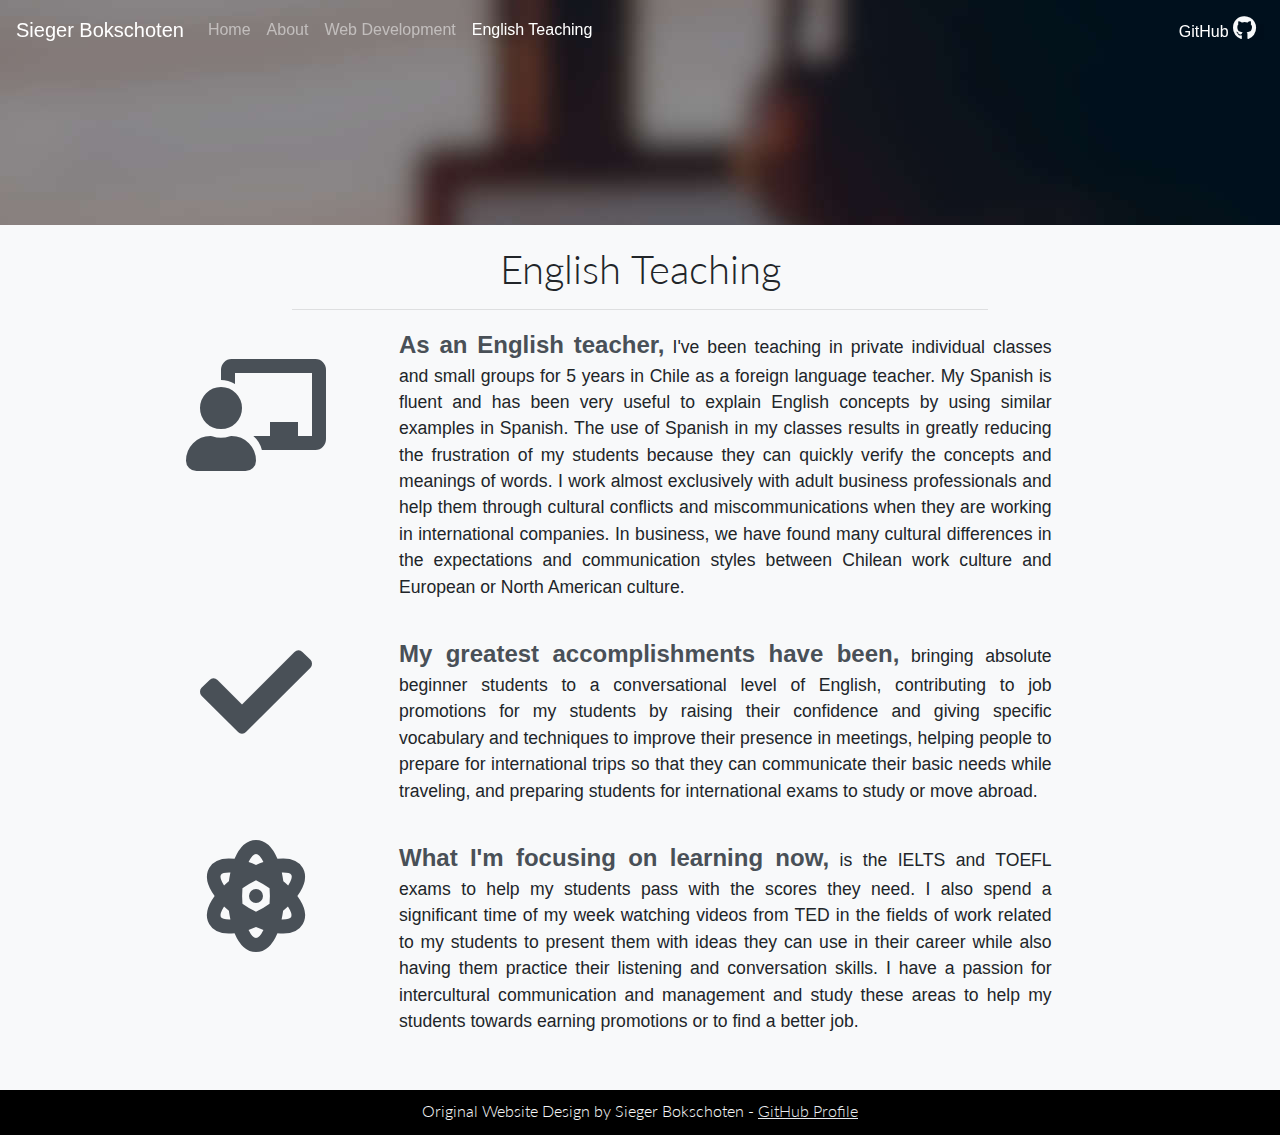
==== english.html @ fb2f5c17 "Open Graph meta tags added" ====
<!DOCTYPE html>
<html lang="en">
<head>
  <!-- Global site tag (gtag.js) - Google Analytics -->
<script async src="https://www.googletagmanager.com/gtag/js?id=UA-138992277-1"></script>
<script>
  window.dataLayer = window.dataLayer || [];
  function gtag(){dataLayer.push(arguments);}
  gtag('js', new Date());

  gtag('config', 'UA-138992277-1');
</script>
  <meta property="og:title" content="Sieger.Dev | English Teaching">
  <meta property="og:image" content="/assets/social-screenshot-1250x635.jpg">
  <meta property="og:description" content="Learn about what Sieger Bokschoten does related to English teaching as a foreign language in Santiago, Chile.">
  <meta property="og:url" content="https://sieger.dev/english.html">
  <meta name="description" content="Learn about what Sieger Bokschoten does related to English teaching as a foreign language in Santiago, Chile.">
  <meta charset="UTF-8">
  <meta name="viewport" content="width=device-width, initial-scale=1.0">
  <meta http-equiv="X-UA-Compatible" content="ie=edge">
  <link href="https://fonts.googleapis.com/css?family=Lato" rel="stylesheet">
  <link rel="stylesheet" href="css/style.min.css">
  <title>Sieger.Dev | English Teaching</title>
</head>
<body>
  
<nav class="navbar navbar-expand-md navbar-dark fixed-top">
  <a class="navbar-brand" href="#">Sieger Bokschoten</a>
  <button class="navbar-toggler" type="button" data-toggle="collapse" data-target="#navbarSupportedContent" aria-controls="navbarSupportedContent" aria-expanded="false" aria-label="Toggle navigation">
    <span class="navbar-toggler-icon"></span>
  </button>

  <div class="collapse navbar-collapse" id="navbarSupportedContent">
    <ul class="navbar-nav mr-auto">
      <li class="nav-item">
        <a class="nav-link" href="index.html">Home</a>
      </li>
      <li class="nav-item">
        <a class="nav-link" href="index.html#about">About</a>
      </li>
      <li class="nav-item">
        <a href="web.html" class="nav-link">Web Development</a>
      </li>
      <li class="nav-item active">
        <a href="english.html" class="nav-link">English Teaching <span class="sr-only">(current)</span></a>
      </li>
    </ul>
    <ul class="navbar-nav">
        <li class="nav-item">
            <a href="https://github.com/sieger1010" class="nav-link active" target="blank">GitHub <i class="fab fa-github"></i></a>
        </li>
      </ul>
  </div>
</nav>

<section class="banner">
</section>
<section>
  <div class="container-fluid">
    <div class="row">
      <div class="col text-center">
        <h1>English Teaching</h1>
        <hr>
      </div>
    </div>
    <div class="row englishRow">
      <div class="col-md-3 text-center">
          <i class="fas fa-chalkboard-teacher iconAnimation" id="chalkboard"></i>
      </div>
      <div class="col-md-8 text-justify textAnimation">
        <p><span>As an English teacher,</span> I've been teaching in private individual classes and small groups for 5 years in Chile as a foreign language teacher. My Spanish is fluent and has been very useful to explain English concepts by using similar examples in Spanish. The use of Spanish in my classes results in greatly reducing the frustration of my students because they can quickly verify the concepts and meanings of words. I work almost exclusively with adult business professionals and help them through cultural conflicts and miscommunications when they are working in international companies. In business, we have found many cultural differences in the expectations and communication styles between Chilean work culture and European or North American culture.</p>
      </div>
    </div>
    <div class="row englishRow">
      <div class="col-md-3 text-center">
          <i class="fas fa-check iconAnimation2"></i>
      </div>
      <div class="col-md-8 text-justify textAnimation">
        <p><span>My greatest accomplishments have been,</span> bringing absolute beginner students to a conversational level of English, contributing to job promotions for my students by raising their confidence and giving specific vocabulary and techniques to improve their presence in meetings, helping people to prepare for international trips so that they can communicate their basic needs while traveling, and preparing students for international exams to study or move abroad.</p>
      </div>
    </div>
    <div class="row englishRow">
      <div class="col-md-3 text-center">
          <i class="fas fa-atom iconAnimation3"></i>
      </div>
      <div class="col-md-8 text-justify textAnimation">
        <p><span>What I'm focusing on learning now,</span> is the IELTS and TOEFL exams to help my students pass with the scores they need. I also spend a significant time of my week watching videos from TED in the fields of work related to my students to present them with ideas they can use in their career while also having them practice their listening and conversation skills. I have a passion for intercultural communication and management and study these areas to help my students towards earning promotions or to find a better job.</p>
      </div>
    </div>
  </div>
</section>

<footer>Original Website Design by Sieger Bokschoten - <a href="https://github.com/sieger1010/" target="blank">GitHub Profile</a></footer>


<script rel="javascript" src="js/scripts.min.js"></script>
</body>
</html>
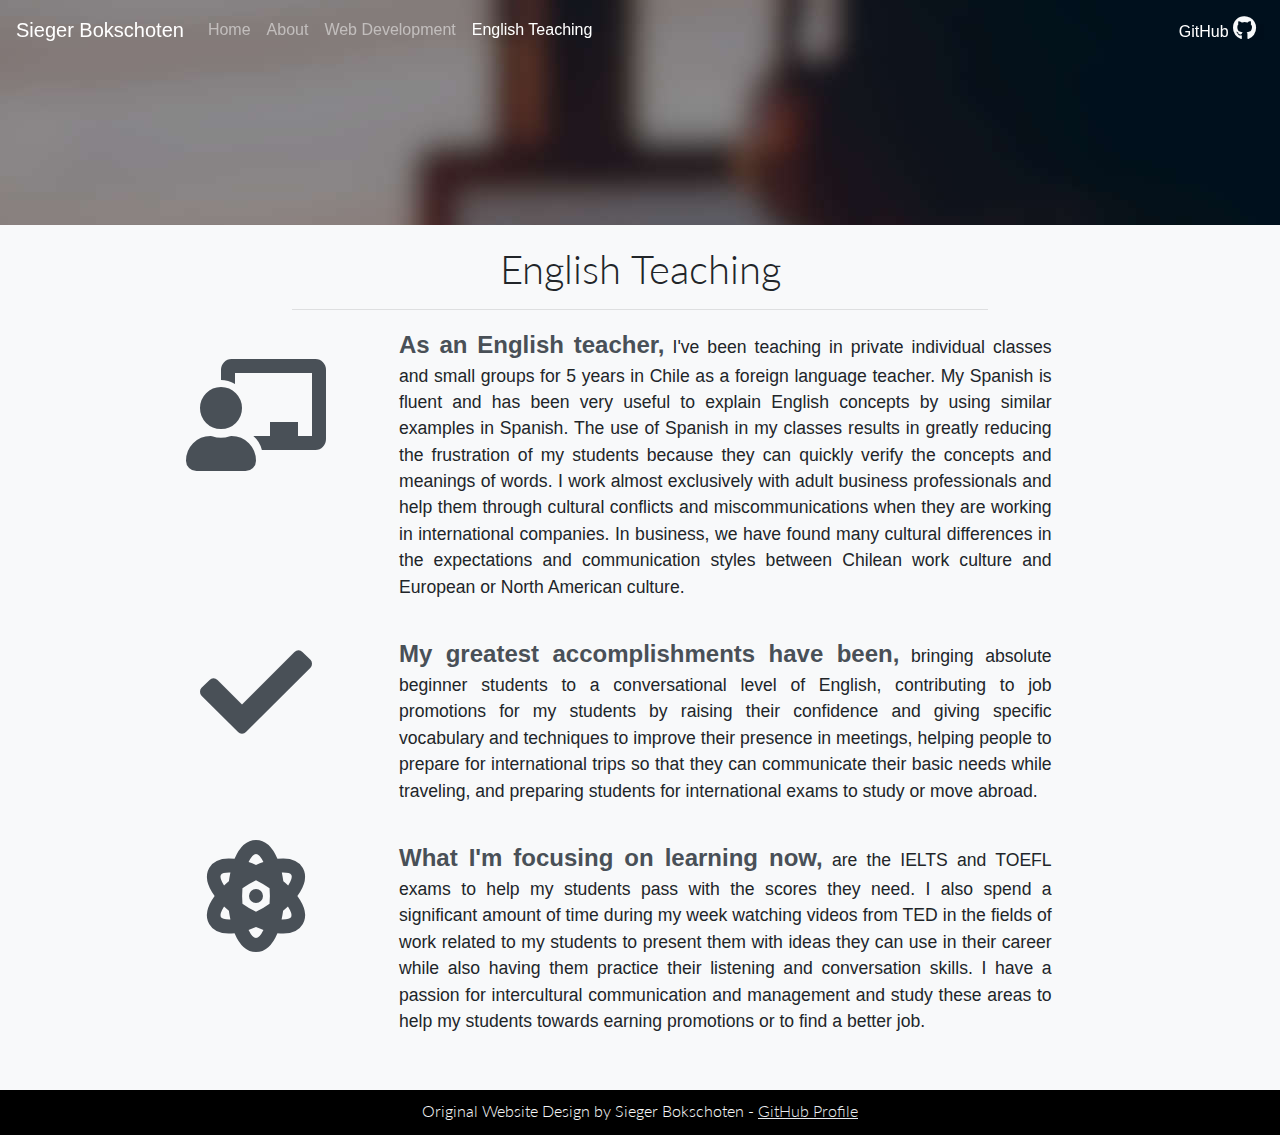
==== commit 45145913: "fixed typos on english.html" ====
--- a/english.html
+++ b/english.html
@@ -1,19 +1,19 @@
 <!DOCTYPE html>
 <html lang="en">
 <head>
-  <!-- Global site tag (gtag.js) - Google Analytics -->
-<script async src="https://www.googletagmanager.com/gtag/js?id=UA-138992277-1"></script>
-<script>
-  window.dataLayer = window.dataLayer || [];
-  function gtag(){dataLayer.push(arguments);}
-  gtag('js', new Date());
-
-  gtag('config', 'UA-138992277-1');
-</script>
+<!-- Google Tag Manager -->
+<script>(function(w,d,s,l,i){w[l]=w[l]||[];w[l].push({'gtm.start':
+    new Date().getTime(),event:'gtm.js'});var f=d.getElementsByTagName(s)[0],
+    j=d.createElement(s),dl=l!='dataLayer'?'&l='+l:'';j.async=true;j.src=
+    'https://www.googletagmanager.com/gtm.js?id='+i+dl;f.parentNode.insertBefore(j,f);
+    })(window,document,'script','dataLayer','GTM-5M2RMHF');</script>
+    <!-- End Google Tag Manager -->
   <meta property="og:title" content="Sieger.Dev | English Teaching">
   <meta property="og:image" content="/assets/social-screenshot-1250x635.jpg">
   <meta property="og:description" content="Learn about what Sieger Bokschoten does related to English teaching as a foreign language in Santiago, Chile.">
   <meta property="og:url" content="https://sieger.dev/english.html">
+  <meta property="og:type" content="website">
+  <meta property="fb:app_id" content="586503451851620">
   <meta name="description" content="Learn about what Sieger Bokschoten does related to English teaching as a foreign language in Santiago, Chile.">
   <meta charset="UTF-8">
   <meta name="viewport" content="width=device-width, initial-scale=1.0">
@@ -23,6 +23,10 @@
   <title>Sieger.Dev | English Teaching</title>
 </head>
 <body>
+  <!-- Google Tag Manager (noscript) -->
+<noscript><iframe src="https://www.googletagmanager.com/ns.html?id=GTM-5M2RMHF"
+  height="0" width="0" style="display:none;visibility:hidden"></iframe></noscript>
+  <!-- End Google Tag Manager (noscript) -->
   
 <nav class="navbar navbar-expand-md navbar-dark fixed-top">
   <a class="navbar-brand" href="#">Sieger Bokschoten</a>
@@ -84,7 +88,7 @@
           <i class="fas fa-atom iconAnimation3"></i>
       </div>
       <div class="col-md-8 text-justify textAnimation">
-        <p><span>What I'm focusing on learning now,</span> is the IELTS and TOEFL exams to help my students pass with the scores they need. I also spend a significant time of my week watching videos from TED in the fields of work related to my students to present them with ideas they can use in their career while also having them practice their listening and conversation skills. I have a passion for intercultural communication and management and study these areas to help my students towards earning promotions or to find a better job.</p>
+        <p><span>What I'm focusing on learning now,</span> are the IELTS and TOEFL exams to help my students pass with the scores they need. I also spend a significant amount of time during my week watching videos from TED in the fields of work related to my students to present them with ideas they can use in their career while also having them practice their listening and conversation skills. I have a passion for intercultural communication and management and study these areas to help my students towards earning promotions or to find a better job.</p>
       </div>
     </div>
   </div>
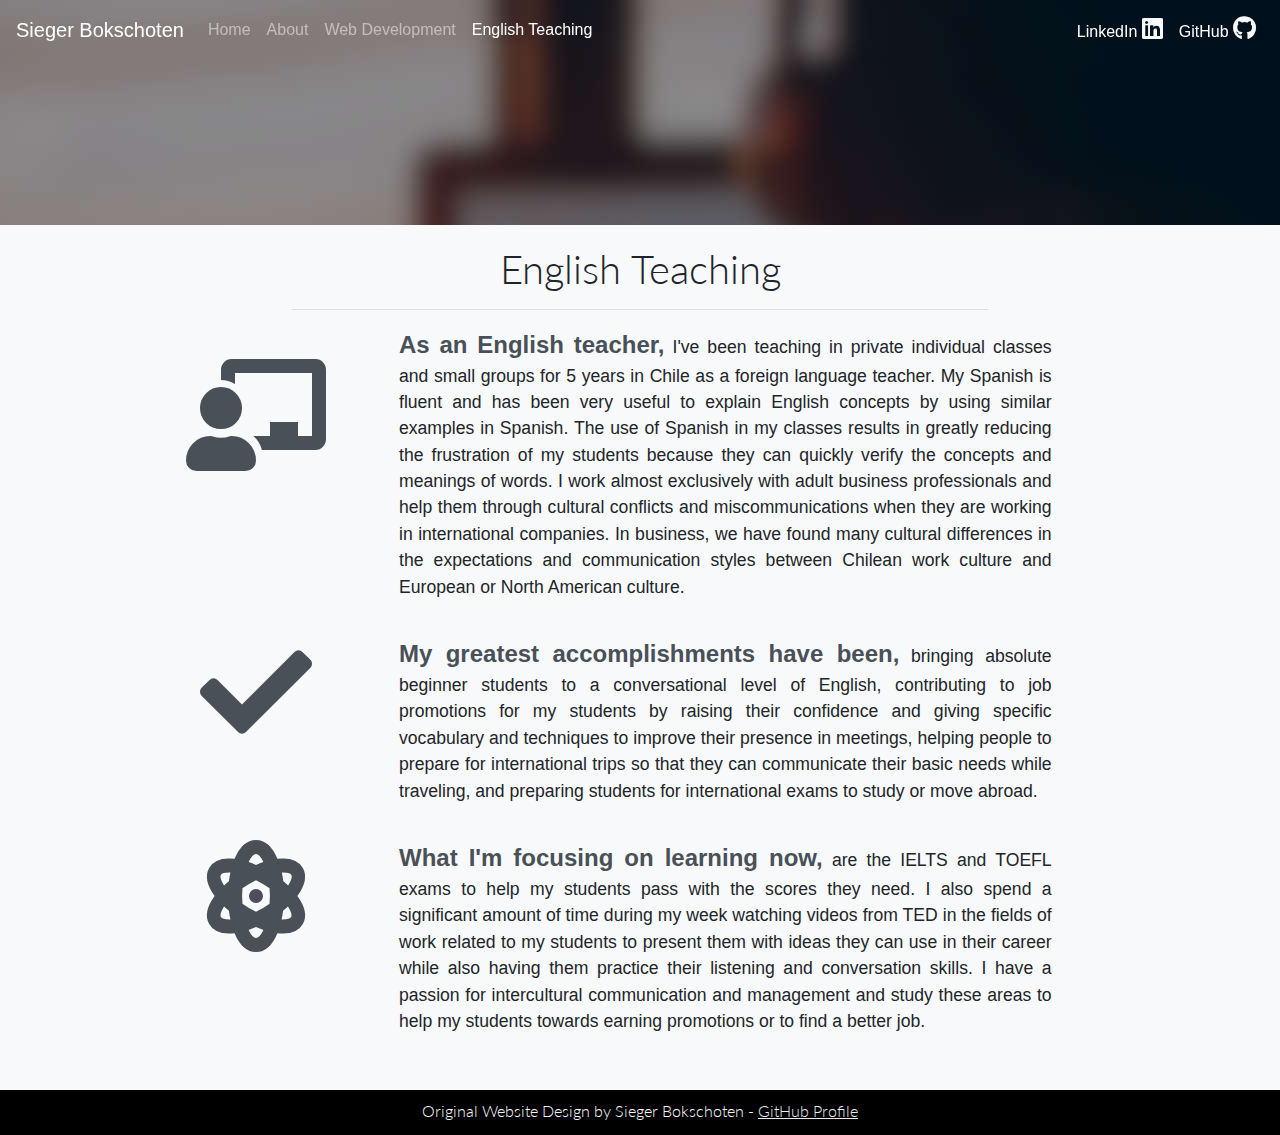
==== commit b1269e25: "Added LinkedIn to navigation and made some text changes on web.html" ====
--- a/english.html
+++ b/english.html
@@ -9,7 +9,7 @@
     })(window,document,'script','dataLayer','GTM-5M2RMHF');</script>
     <!-- End Google Tag Manager -->
   <meta property="og:title" content="Sieger.Dev | English Teaching">
-  <meta property="og:image" content="/assets/social-screenshot-1250x635.jpg">
+  <meta property="og:image" content="/assets/social-screenshot-1200x721.jpg">
   <meta property="og:description" content="Learn about what Sieger Bokschoten does related to English teaching as a foreign language in Santiago, Chile.">
   <meta property="og:url" content="https://sieger.dev/english.html">
   <meta property="og:type" content="website">
@@ -18,6 +18,7 @@
   <meta charset="UTF-8">
   <meta name="viewport" content="width=device-width, initial-scale=1.0">
   <meta http-equiv="X-UA-Compatible" content="ie=edge">
+  <link rel="shortcut icon" href="assets/SBLogo-32x32.png">
   <link href="https://fonts.googleapis.com/css?family=Lato" rel="stylesheet">
   <link rel="stylesheet" href="css/style.min.css">
   <title>Sieger.Dev | English Teaching</title>
@@ -28,7 +29,7 @@
   height="0" width="0" style="display:none;visibility:hidden"></iframe></noscript>
   <!-- End Google Tag Manager (noscript) -->
   
-<nav class="navbar navbar-expand-md navbar-dark fixed-top">
+<nav class="navbar navbar-expand-lg navbar-dark fixed-top">
   <a class="navbar-brand" href="#">Sieger Bokschoten</a>
   <button class="navbar-toggler" type="button" data-toggle="collapse" data-target="#navbarSupportedContent" aria-controls="navbarSupportedContent" aria-expanded="false" aria-label="Toggle navigation">
     <span class="navbar-toggler-icon"></span>
@@ -50,10 +51,13 @@
       </li>
     </ul>
     <ul class="navbar-nav">
-        <li class="nav-item">
-            <a href="https://github.com/sieger1010" class="nav-link active" target="blank">GitHub <i class="fab fa-github"></i></a>
-        </li>
-      </ul>
+      <li class="nav-item">
+        <a href="https://www.linkedin.com/in/sieger-bokschoten" class="nav-link active" target="blank">LinkedIn <i class="fab fa-linkedin"></i></a>
+      </li>
+      <li class="nav-item">
+        <a href="https://github.com/sieger1010" class="nav-link active" target="blank">GitHub <i class="fab fa-github"></i></a>
+      </li>
+    </ul>
   </div>
 </nav>
 
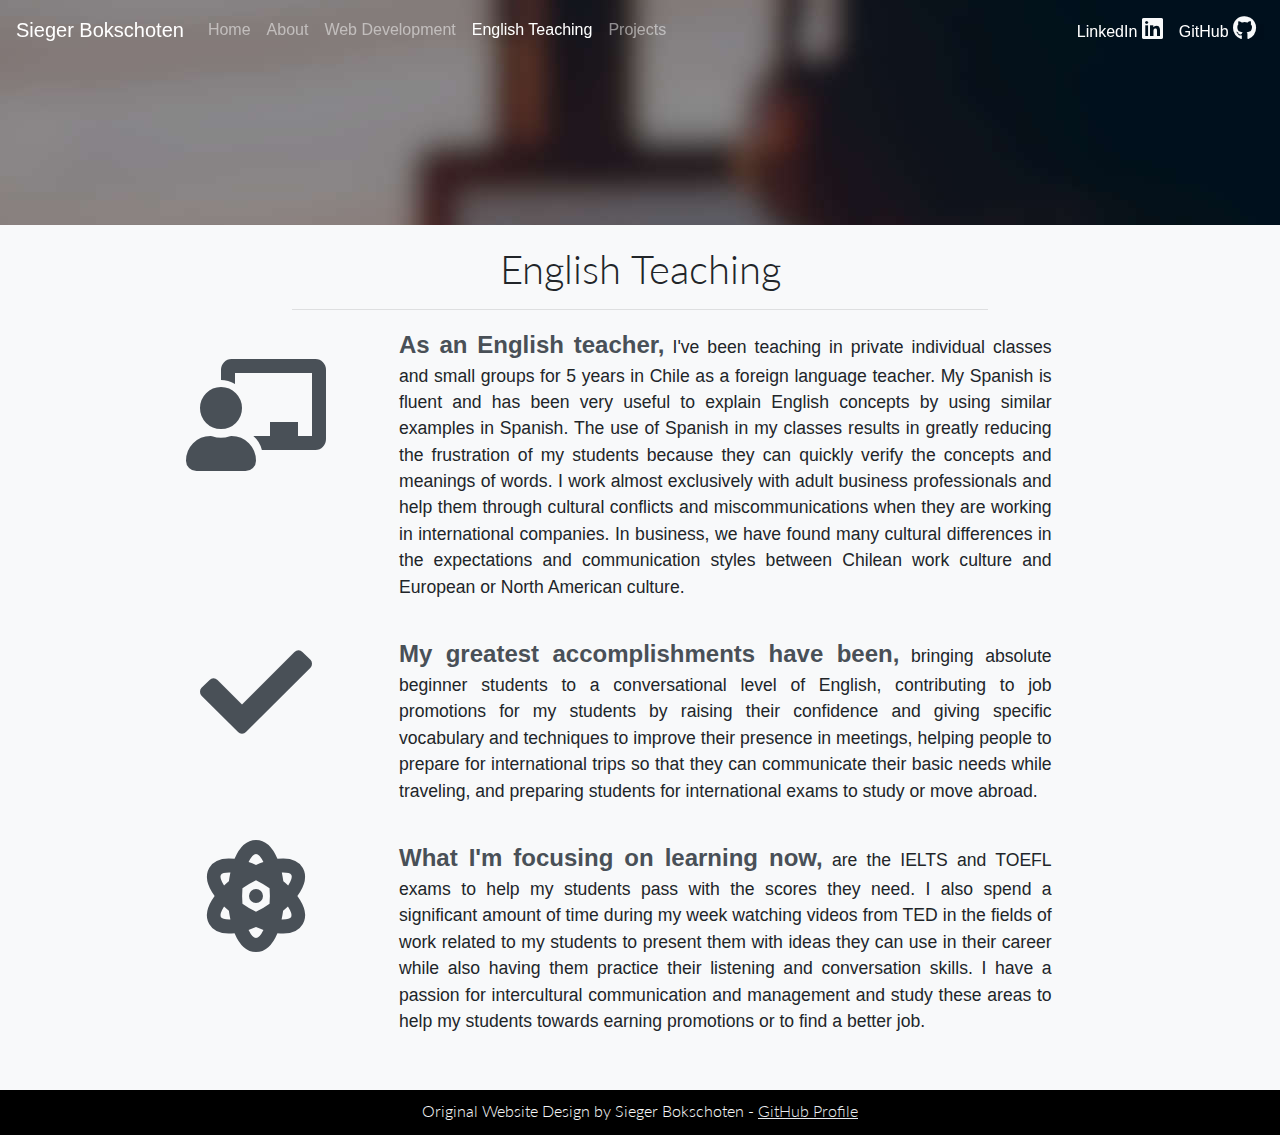
==== commit 4f02215d: "Added projects page" ====
--- a/english.html
+++ b/english.html
@@ -8,10 +8,10 @@
     'https://www.googletagmanager.com/gtm.js?id='+i+dl;f.parentNode.insertBefore(j,f);
     })(window,document,'script','dataLayer','GTM-5M2RMHF');</script>
     <!-- End Google Tag Manager -->
-  <meta property="og:title" content="Sieger.Dev | English Teaching">
+  <meta property="og:title" content="Sieger.tech | English Teaching">
   <meta property="og:image" content="/assets/social-screenshot-1200x721.jpg">
   <meta property="og:description" content="Learn about what Sieger Bokschoten does related to English teaching as a foreign language in Santiago, Chile.">
-  <meta property="og:url" content="https://sieger.dev/english.html">
+  <meta property="og:url" content="https://sieger.tech/english.html">
   <meta property="og:type" content="website">
   <meta property="fb:app_id" content="586503451851620">
   <meta name="description" content="Learn about what Sieger Bokschoten does related to English teaching as a foreign language in Santiago, Chile.">
@@ -21,7 +21,7 @@
   <link rel="shortcut icon" href="assets/SBLogo-32x32.png">
   <link href="https://fonts.googleapis.com/css?family=Lato" rel="stylesheet">
   <link rel="stylesheet" href="css/style.min.css">
-  <title>Sieger.Dev | English Teaching</title>
+  <title>Sieger.tech | English Teaching</title>
 </head>
 <body>
   <!-- Google Tag Manager (noscript) -->
@@ -49,6 +49,9 @@
       <li class="nav-item active">
         <a href="english.html" class="nav-link">English Teaching <span class="sr-only">(current)</span></a>
       </li>
+      <li class="nav-item">
+        <a href="projects.html" class="nav-link">Projects</a>
+    </li>
     </ul>
     <ul class="navbar-nav">
       <li class="nav-item">
